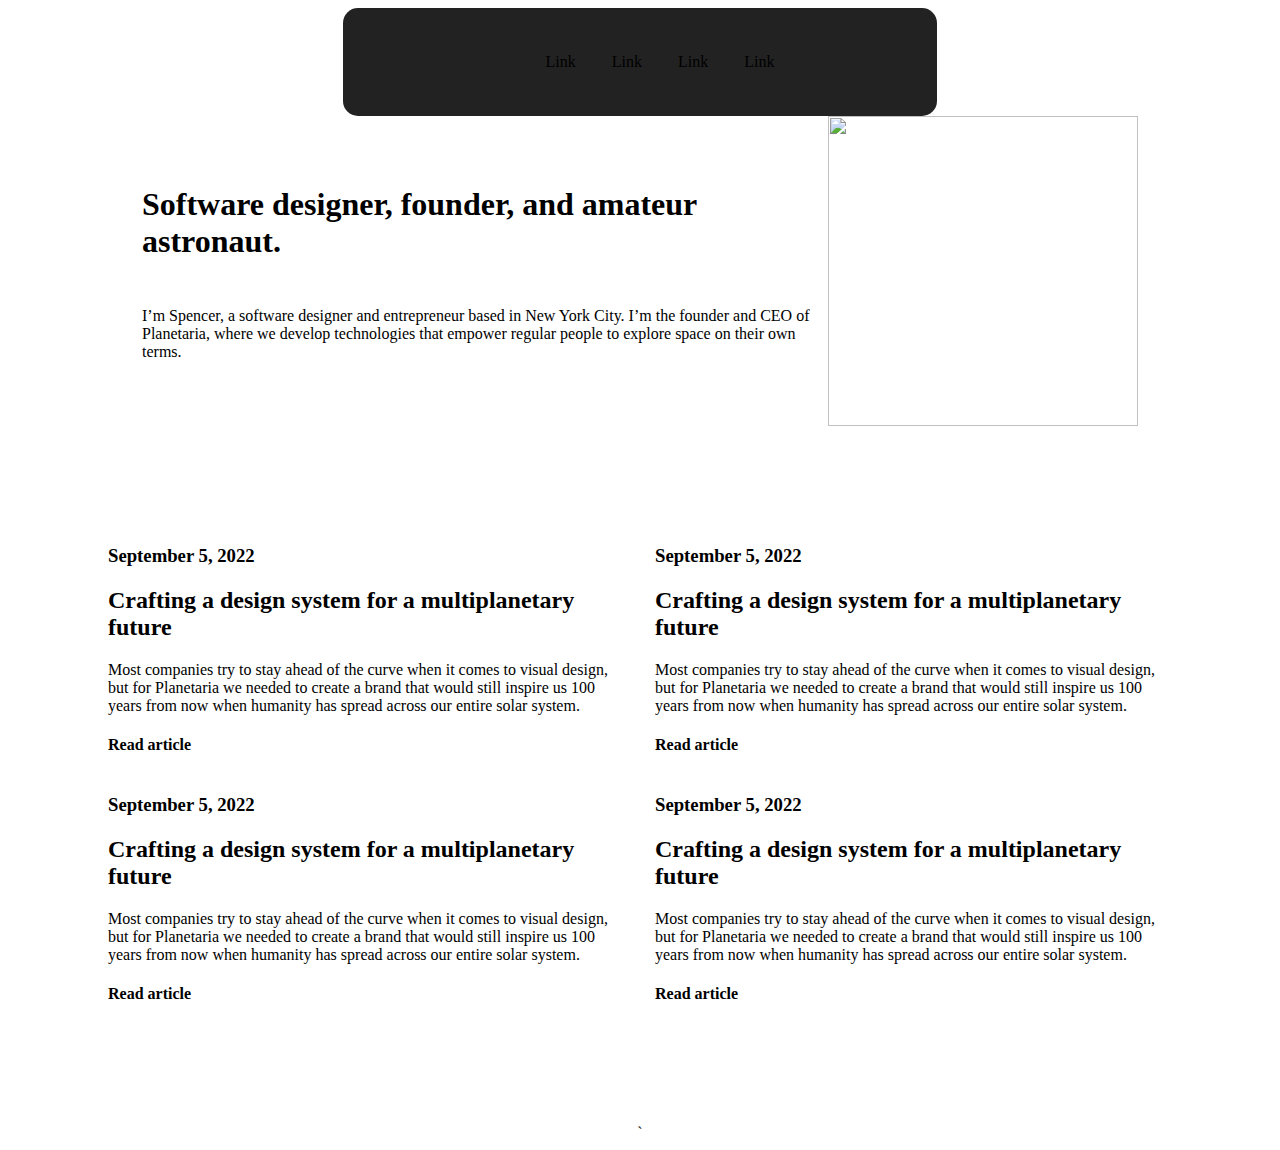
==== darkMode/index.html @ 46c7b67a "Inicio del DarkMode" ====
<!DOCTYPE html>
<html lang="en">
<head>
    <meta charset="UTF-8">
    <meta name="viewport" content="width=device-width, initial-scale=1.0">
    <title>Document</title>
    <link rel="stylesheet" href="./style/style.css">
</head>
<body>
    <header class="navBar">
        <ul>
            <li><a href=""></a>Link</li>
            <li><a href=""></a>Link</li>
            <li><a href=""></a>Link</li>
            <li><a href=""></a>Link</li>
        </ul>
    </header>

    <div class="heroBanner">
        <div class="content">
            <h1>Software designer, founder, and amateur astronaut.</h1>
            <p>I’m Spencer, a software designer and entrepreneur based in New York City. I’m the founder and CEO of Planetaria, where we develop technologies that empower regular people to explore space on their own terms.</p>
        </div>
        <img class="profile" src="https://s3-alpha-sig.figma.com/img/67f6/b6dc/6aa8d73a43fb42772474fd0f4fdd2c6f?Expires=1693180800&Signature=Ia9O7vNcv5LC~qh4EXk6oJuaoKH55UiHy9i4UIGCOmXZcmasbvkAOq9Ni7p4GKhUN0xfWsAC2fgVsg6F9Wo8IKZ~cjE7K35WwOQIEBVNd-A~VbthCmomPY1WS-nkzQ5vWg9p7UtyjAyM59whbLPczY3lxpep5RJ8xzDSlcEqDjfqLeT-1c9INa0RmNHJq0ShG3r-QCT49WvCZX~XkTIdmkb2CoFmN~dy-uUBYctYFhr1bAaJURZN0EZjNJpdVkFw~UBKDjxzQiVDDYeXfupjAptbGOFQd7ztStTDw7DeiBMMbHMQXylZqlGsrnPP4FngmLjyLw4hQdzLxd2XF47qJA__&Key-Pair-Id=APKAQ4GOSFWCVNEHN3O4" alt="">
    </div>
    
    <div class="frames">

        <div class="group1">
            
            <div class="frame1">
                <h3>September 5, 2022</h3>
                <h2>Crafting a design system for a multiplanetary future</h2>
                <p>Most companies try to stay ahead of the curve when it comes to visual design, but for Planetaria we needed to create a brand that would still inspire us 100 years from now when humanity has spread across our entire solar system.</p>
                <h4>Read article</h4>
            </div>
    
            <div class="frame2">
                <h3>September 5, 2022</h3>
                <h2>Crafting a design system for a multiplanetary future</h2>
                <p>Most companies try to stay ahead of the curve when it comes to visual design, but for Planetaria we needed to create a brand that would still inspire us 100 years from now when humanity has spread across our entire solar system.</p>
                <h4>Read article</h4>
            </div>
        </div>

        <div class="group2">
            <div class="frame3">
                <h3>September 5, 2022</h3>
                <h2>Crafting a design system for a multiplanetary future</h2>
                <p>Most companies try to stay ahead of the curve when it comes to visual design, but for Planetaria we needed to create a brand that would still inspire us 100 years from now when humanity has spread across our entire solar system.</p>
                <h4>Read article</h4>
            </div>
    
            <div class="frame4">
                <h3>September 5, 2022</h3>
                <h2>Crafting a design system for a multiplanetary future</h2>
                <p>Most companies try to stay ahead of the curve when it comes to visual design, but for Planetaria we needed to create a brand that would still inspire us 100 years from now when humanity has spread across our entire solar system.</p>
                <h4>Read article</h4>
            </div>
        </div>
    </div>
</body>
</html>`
---- darkMode/style/style.css ----
body{
    display: flex;
    flex-direction: column;
    align-items: center;
}

ul{
    display: flex;
    list-style: none;
    gap: 36px;
}

.navBar{
    display: inline-flex;
    padding: 29px 163px;
    flex-direction: column;
    justify-content: center;
    align-items: center;
    gap: 10px;
    border-radius: 15px;
    background: #222;
}

.heroBanner{
    display: flex;
    width: 996px;
    justify-content: space-between;
    align-items: center;
}

.profile{
    width: 310px;
    height: 310px;
    flex-shrink: 0;
}

.content{
    display: flex;
    padding-bottom: 0px;
    flex-direction: column;
    align-items: flex-start;
    gap: 10px;
}

.frames{
    padding: 100px;
}

.group1{
    display: flex;
    flex-direction: row;
    gap: 30px;

}

.group2{
    display: flex;
    flex-direction: row;
    gap: 30px;

}
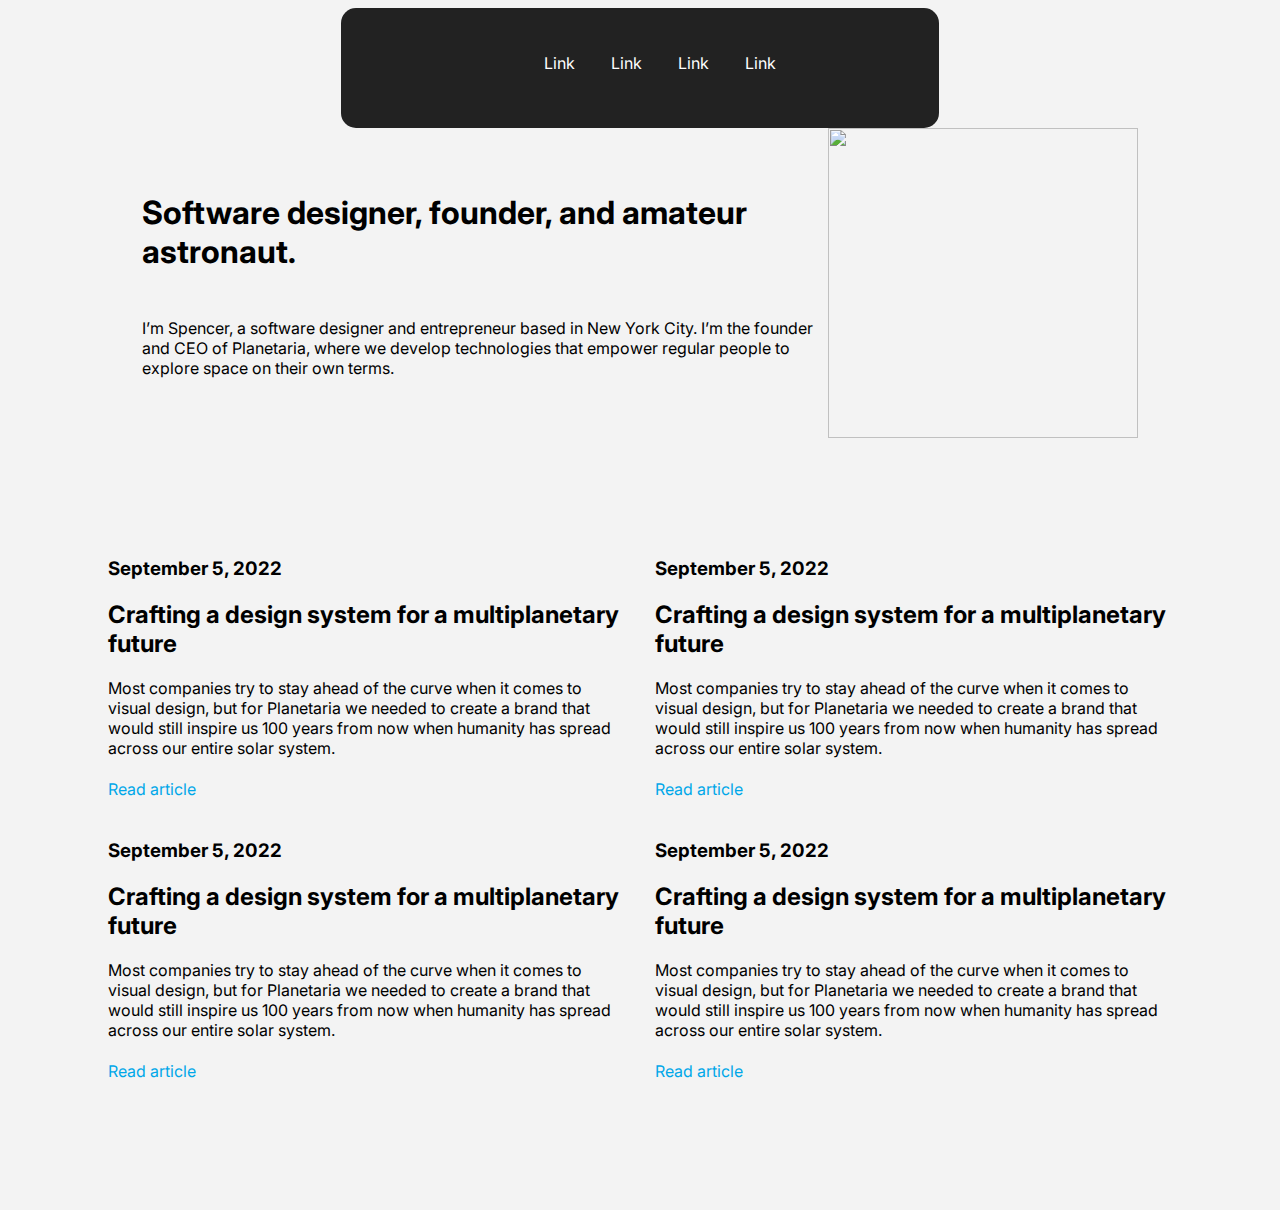
==== commit 6d323462: "Darkmode" ====
--- a/darkMode/index.html
+++ b/darkMode/index.html
@@ -5,6 +5,11 @@
     <meta name="viewport" content="width=device-width, initial-scale=1.0">
     <title>Document</title>
     <link rel="stylesheet" href="./style/style.css">
+    <link rel="preconnect" href="https://fonts.googleapis.com">
+    <link rel="preconnect" href="https://fonts.gstatic.com" crossorigin>
+    <link href="https://fonts.googleapis.com/css2?family=Inter:wght@100&display=swap" rel="stylesheet">
+    <link rel="stylesheet" href="https://cdnjs.cloudflare.com/ajax/libs/font-awesome/6.2.0/css/all.min.css" integrity="sha512-xh6O/CkQoPOWDdYTDqeRdPCVd1SpvCA9XXcUnZS2FmJNp1coAFzvtCN9BmamE+4aHK8yyUHUSCcJHgXloTyT2A==" crossorigin="anonymous" referrerpolicy="no-referrer" />
+    <link href="https://cdn.jsdelivr.net/npm/bootstrap@5.2.1/dist/css/bootstrap.min.css" rel="stylesheet" integrity="sha384-iYQeCzEYFbKjA/T2uDLTpkwGzCiq6soy8tYaI1GyVh/UjpbCx/TYkiZhlZB6+fzT" crossorigin="anonymous">
 </head>
 <body>
     <header class="navBar">
@@ -14,7 +19,11 @@
             <li><a href=""></a>Link</li>
             <li><a href=""></a>Link</li>
         </ul>
-    </header>
+        <div class="modo">
+            <label for="toggle" id="label"><i class="fa-solid fa-moon"></i></label>
+            <input type="checkbox" id="toggle">
+          </div>
+    </header>       
 
     <div class="heroBanner">
         <div class="content">
@@ -59,5 +68,17 @@
             </div>
         </div>
     </div>
+    <script src="darkMode.js"></script>
 </body>
-</html>`+</html>
+
+
+
+
+
+
+
+
+<div class="container">
+
+</div>--- a/darkMode/style/style.css
+++ b/darkMode/style/style.css
@@ -2,12 +2,26 @@
     display: flex;
     flex-direction: column;
     align-items: center;
+    font-family: 'Inter';
+    background: #F3F3F3;
 }
 
 ul{
     display: flex;
     list-style: none;
+    color: white;
     gap: 36px;
+}
+
+
+
+h4{
+    color: #00A7E9;
+    font-size: 16px;
+    font-style: normal;
+    font-weight: 400;
+    line-height: normal;
+    text-decoration: ;
 }
 
 .navBar{
@@ -60,5 +74,23 @@
 
 }
 
+#label {
+    position: absolute;
+    top: 10px;
+    right: 20px;
+    font-size: 3em;
+    color: rebeccapurple;
+    cursor: pointer;
+  }
+  #toggle {
+    display: none;
+  }
+  .oscuro {
+    background-color: #333;
+    color: white;
+    transition: all 1.5s ease;
+  }
+  
 
 
+
